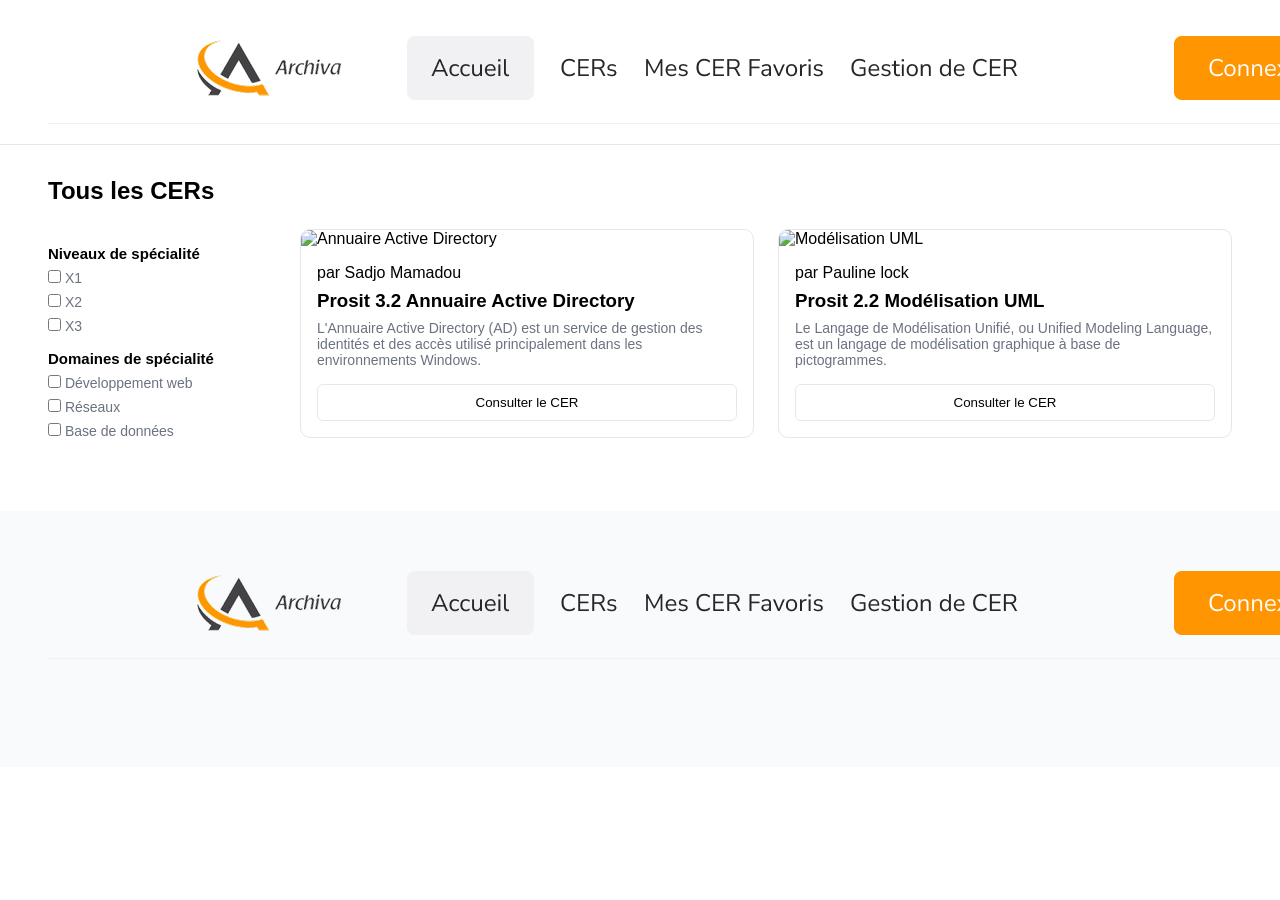
==== cers.html @ 3a9b5775 "Premier commit du site Archiva" ====
<!DOCTYPE html>
<html lang="fr">
<head>
    <meta charset="UTF-8">
    <meta name="viewport" content="width=device-width, initial-scale=1.0">
    <title>Archiva - CERs</title>
   <link rel="stylesheet" href="styles/styles.css">
</head>
<body>

    <header>
        <nav>
            <div class="logo">
                <img src="assets/images/logo.png" alt="Archiva Logo">
            </div>
            <ul>
                <li><a href="index.html">Accueil</a></li>
                <li><a href="cers.html">CERs</a></li>
                <li><a href="favoris.html">Mes CER Favoris</a></li>
                <li><a href="gestion.html">Gestion de CER</a></li>
            </ul>
            <button class="connexion">Connexion</button>
        </nav>
    </header>

    <main>
        <section class="page-header">
            <h1>Tous les CERs</h1>
        </section>

        <div class="cers-layout">
            <!-- Colonne de filtres -->
            <aside class="filters">
                <h3>Niveaux de spécialité</h3>
                <label><input type="checkbox"> X1</label>
                <label><input type="checkbox"> X2</label>
                <label><input type="checkbox"> X3</label>

                <h3>Domaines de spécialité</h3>
                <label><input type="checkbox"> Développement web</label>
                <label><input type="checkbox"> Réseaux</label>
                <label><input type="checkbox"> Base de données</label>
            </aside>

            <!-- Grille de cartes (réutilise .cer-grid et .cer-card déjà faits) -->
            <div class="cer-grid">
                <div class="cer-card">
                    <img src="assets/images/active-directory.png" alt="Annuaire Active Directory">
                    <div class="cer-info">
                        <p>par Sadjo Mamadou</p>
                        <h3>Prosit 3.2 Annuaire Active Directory</h3>
                        <p class="cer-desc">L'Annuaire Active Directory (AD) est un service de gestion des identités et des accès utilisé principalement dans les environnements Windows.</p>
                        <button class="consult">Consulter le CER</button>
                    </div>
                </div>

                <div class="cer-card">
                    <img src="assets/images/uml.png" alt="Modélisation UML">
                    <div class="cer-info">
                        <p>par Pauline lock</p>
                        <h3>Prosit 2.2 Modélisation UML</h3>
                        <p class="cer-desc">Le Langage de Modélisation Unifié, ou Unified Modeling Language, est un langage de modélisation graphique à base de pictogrammes.</p>
                        <button class="consult">Consulter le CER</button>
                    </div>
                </div>

                <!-- Ajoute ici autant de .cer-card que tu veux, copiées-collées depuis index.html -->
            </div>
        </div>
    </main>

    <footer>
        <div class="footer-col">
            <img src="assets/images/logo.png" alt="Archiva Logo">
        </div>
        <div class="footer-col">
            <p>Accueil</p>
            <p>CERs</p>
            <p>Mes CERs favoris</p>
            <p>Gestion de CER</p>
        </div>
        <div class="footer-col">
            <h4>Social Profiles</h4>
            <p>Facebook · Twitter · Instagram</p>
        </div>
    </footer>

</body>
</html>
---- styles/styles.css ----
* {
    margin: 0;
    padding: 0;
    box-sizing: border-box;
}

body {
    font-family: Arial, sans-serif;
}

header nav {
    display: flex;
    align-items: center;
    justify-content: space-between;
    padding: 16px 48px;
    border-bottom: 1px solid #E5E7EB;
}

header nav ul {
    display: flex;
    list-style: none;
    gap: 32px;
}

header nav ul li a {
    text-decoration: none;
    color: #1A1A1A;
}

header .connexion {
    background-color: #F5871F;
    color: white;
    border: none;
    padding: 10px 24px;
    border-radius: 6px;
    cursor: pointer;
}
.hero {
    text-align: center;
    padding: 60px 20px;
}

.hero input {
    display: block;
    margin: 0 auto 24px;
    padding: 10px 16px;
    width: 300px;
    border: 1px solid #E5E7EB;
    border-radius: 6px;
}

.hero h1 {
    font-size: 32px;
    margin-bottom: 8px;
}

.hero h2 {
    font-size: 18px;
    font-weight: normal;
    color: #6B7280;
    margin-bottom: 4px;
}

.hero p {
    color: #6B7280;
    margin-bottom: 24px;
}

.hero-buttons {
    display: flex;
    justify-content: center;
    gap: 16px;
}

.btn-primary {
    background-color: #F5871F;
    color: white;
    border: none;
    padding: 12px 24px;
    border-radius: 6px;
    cursor: pointer;
}

.btn-secondary {
    background-color: white;
    color: #1A1A1A;
    border: 1px solid #E5E7EB;
    padding: 12px 24px;
    border-radius: 6px;
    cursor: pointer;
}
.cers {
    padding: 40px 48px;
}

.cers-header {
    display: flex;
    justify-content: space-between;
    align-items: flex-start;
    margin-bottom: 24px;
}

.cers-header p {
    color: #6B7280;
    max-width: 500px;
}

.cer-card {
    width: 300px;
    border: 1px solid #E5E7EB;
    border-radius: 10px;
    overflow: hidden;
}

.cer-card img {
    width: 100%;
    height: 160px;
    object-fit: cover;
}

.cer-info {
    padding: 16px;
}

.cer-info h3 {
    margin: 8px 0;
}

.cer-desc {
    color: #6B7280;
    font-size: 14px;
    display: -webkit-box;
    -webkit-line-clamp: 3;
    -webkit-box-orient: vertical;
    overflow: hidden;
    margin-bottom: 16px;
}

.consult {
    width: 100%;
    background-color: white;
    border: 1px solid #E5E7EB;
    padding: 10px;
    border-radius: 6px;
    cursor: pointer;
}
.cer-grid {
    display: grid;
    grid-template-columns: repeat(3, 1fr);
    gap: 24px;
}

.cer-card {
    width: auto;
}
footer {
    display: flex;
    justify-content: space-around;
    padding: 40px 48px;
    background-color: #F9FAFB;
    margin-top: 40px;
}

footer p {
    margin-bottom: 8px;
    color: #6B7280;
}
.auth-page {
    min-height: 100vh;
    background: linear-gradient(135deg, #F5871F, #FDE9D9);
    display: flex;
    align-items: center;
    justify-content: center;
}

.auth-container {
    width: 100%;
    max-width: 900px;
}

.auth-card {
    background-color: white;
    border-radius: 16px;
    padding: 40px;
}

.auth-card h1 {
    margin-bottom: 24px;
}

.auth-card label {
    display: block;
    margin-bottom: 8px;
    font-weight: bold;
}

.auth-card input {
    display: block;
    width: 100%;
    padding: 10px;
    margin-bottom: 20px;
    border: 1px solid #E5E7EB;
    border-radius: 6px;
}

.auth-card .forgot {
    display: block;
    text-align: right;
    margin-bottom: 20px;
    color: #6B7280;
    font-size: 14px;
}

.auth-card .btn-primary {
    width: 100%;
    margin-bottom: 20px;
}
.auth-card {
    display: flex;
    align-items: center;
    gap: 40px;
    max-width: 900px;
}
.auth-card select {
    display: block;
    width: 100%;
    padding: 10px;
    margin-bottom: 20px;
    border: 1px solid #E5E7EB;
    border-radius: 6px;
}

.auth-form {
    flex: 1;
}

.auth-illustration {
    flex: 1;
}

.auth-illustration img {
    width: 100%;
}
.page-header {
    padding: 32px 48px 0;
}

.cers-layout {
    display: flex;
    gap: 32px;
    padding: 24px 48px;
    align-items: flex-start;
}

.filters {
    width: 220px;
    flex-shrink: 0;
}

.filters h3 {
    font-size: 15px;
    margin: 16px 0 8px;
}

.filters label {
    display: block;
    margin-bottom: 8px;
    font-size: 14px;
    color: #6B7280;
}

.cers-layout .cer-grid {
    flex: 1;
    grid-template-columns: repeat(2, 1fr);
}
.gestion-header {
    display: flex;
    justify-content: space-between;
    align-items: center;
    padding: 32px 48px 0;
}

.cer-table {
    width: calc(100% - 96px);
    margin: 24px 48px;
    border-collapse: collapse;
}

.cer-table th,
.cer-table td {
    text-align: left;
    padding: 12px 16px;
    border-bottom: 1px solid #E5E7EB;
}

.cer-table th {
    color: #6B7280;
    font-size: 14px;
}

.btn-delete {
    background-color: white;
    border: 1px solid #EF4444;
    color: #EF4444;
    padding: 6px 14px;
    border-radius: 6px;
    cursor: pointer;
}

.modal-overlay {
    display: none;
    position: fixed;
    top: 0;
    left: 0;
    width: 100%;
    height: 100%;
    background-color: rgba(0, 0, 0, 0.5);
    align-items: center;
    justify-content: center;
}

.modal-box {
    background-color: white;
    padding: 32px;
    border-radius: 12px;
    width: 90%;
    max-width: 450px;
    position: relative;
    max-height: 90vh;
    overflow-y: auto;
}

.modal-box label {
    display: block;
    margin-bottom: 6px;
    font-weight: bold;
    font-size: 14px;
}

.modal-box input,
.modal-box select,
.modal-box textarea {
    display: block;
    width: 100%;
    padding: 10px;
    margin-bottom: 16px;
    border: 1px solid #E5E7EB;
    border-radius: 6px;
    font-family: inherit;
}

.modal-close {
    position: absolute;
    top: 16px;
    right: 16px;
    background: none;
    border: none;
    font-size: 18px;
    cursor: pointer;
}
@media only screen and (max-width: 768px) {

    header nav {
        flex-direction: column;
        gap: 12px;
        padding: 12px 20px;
    }

    header nav ul {
        display: none;
    }

    .hero {
        padding: 32px 16px;
    }

    .hero h1 {
        font-size: 24px;
    }

    .hero input {
        width: 100%;
    }

    .hero-buttons {
        flex-direction: column;
    }

    .cer-grid {
        grid-template-columns: 1fr;
    }

    .cers {
        padding: 24px 16px;
    }

    .cers-header {
        flex-direction: column;
        align-items: flex-start;
        gap: 8px;
    }

    .cers-layout {
        flex-direction: column;
        padding: 16px;
    }

    .filters {
        width: 100%;
    }

    .cers-layout .cer-grid {
        grid-template-columns: 1fr;
    }

    footer {
        flex-direction: column;
        gap: 24px;
        text-align: center;
        padding: 32px 20px;
    }

    .auth-card {
        flex-direction: column;
        padding: 24px;
    }

    .auth-illustration {
        display: none;
    }

    .auth-container {
        max-width: 100%;
        padding: 0 16px;
    }

    .cer-table {
        display: block;
        overflow-x: auto;
        width: calc(100% - 32px);
        margin: 16px;
    }
}
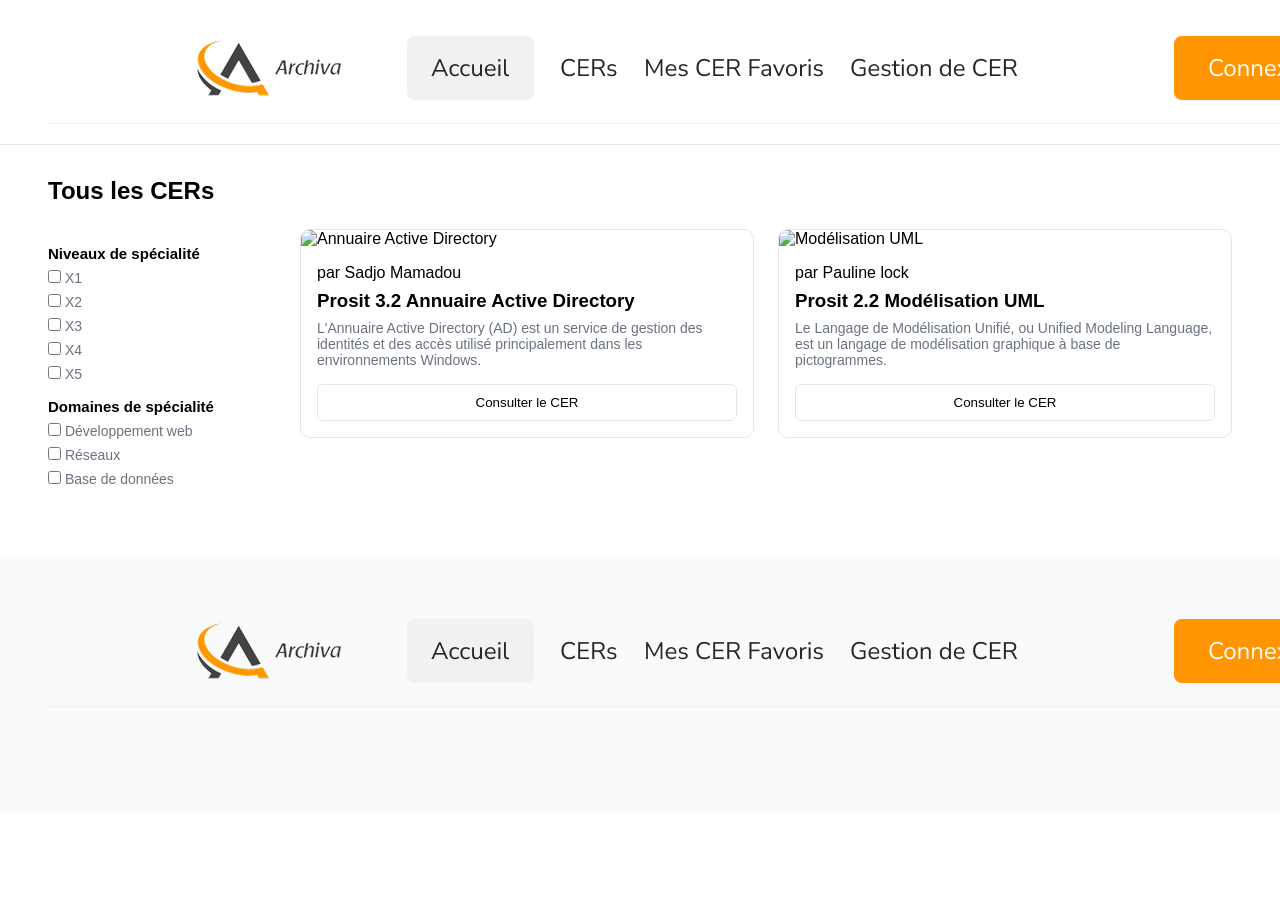
==== commit a5081b9f: "Correction du doublon header/footer" ====
--- a/cers.html
+++ b/cers.html
@@ -35,7 +35,8 @@
                 <label><input type="checkbox"> X1</label>
                 <label><input type="checkbox"> X2</label>
                 <label><input type="checkbox"> X3</label>
-
+                <label><input type="checkbox"> X4</label>
+                <label><input type="checkbox"> X5</label>
                 <h3>Domaines de spécialité</h3>
                 <label><input type="checkbox"> Développement web</label>
                 <label><input type="checkbox"> Réseaux</label>
